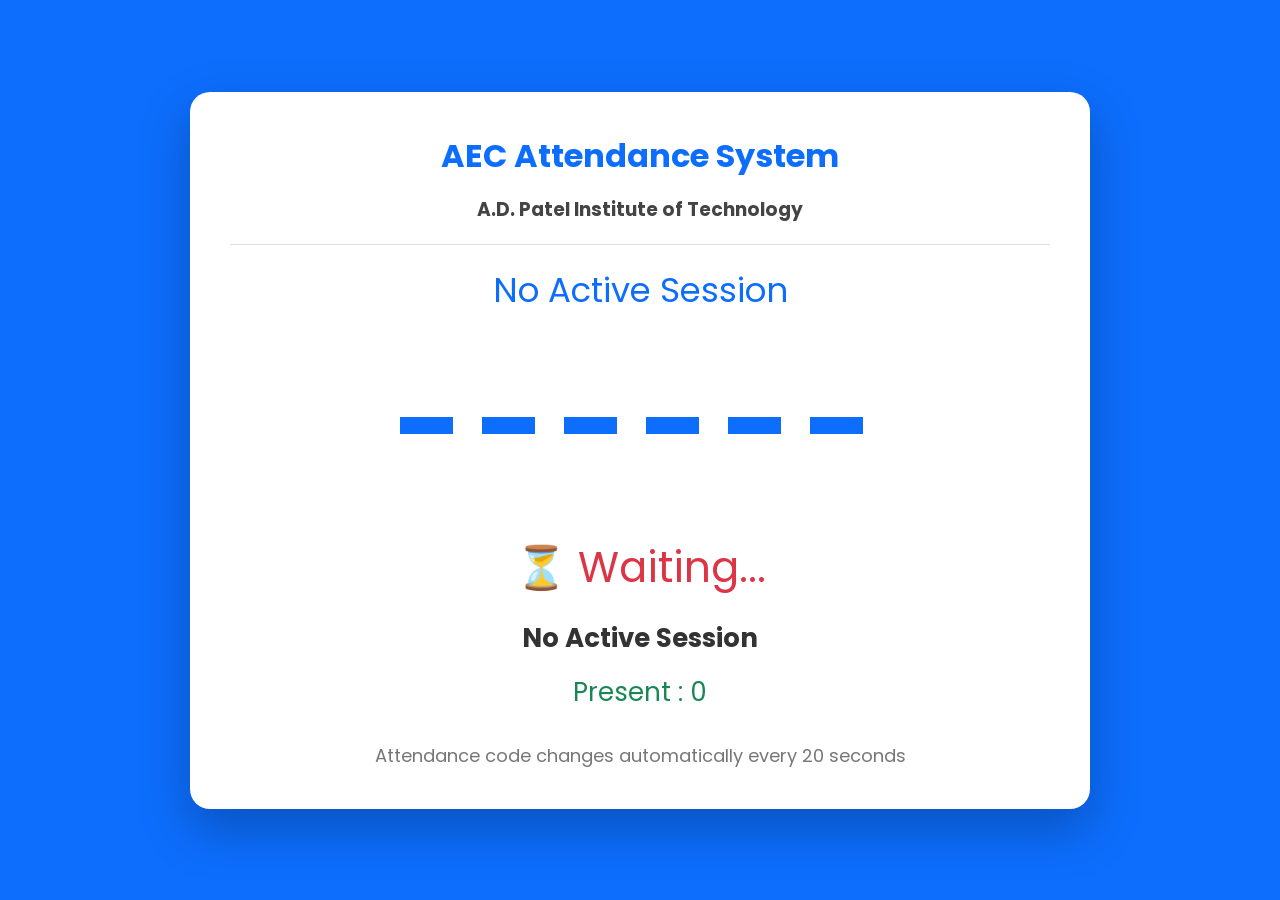
==== display.html @ 6e237783 "Create display.html" ====
<!DOCTYPE html>
<html lang="en">

<head>

<meta charset="UTF-8">
<meta name="viewport" content="width=device-width, initial-scale=1">

<title>AEC Attendance Display</title>

<link rel="stylesheet" href="css/style.css">

<style>

body{

background:#0d6efd;
color:white;
display:flex;
justify-content:center;
align-items:center;
height:100vh;
margin:0;

}

.displayCard{

width:90%;
max-width:900px;
background:white;
color:#333;
border-radius:20px;
padding:40px;
text-align:center;
box-shadow:0 20px 50px rgba(0,0,0,.25);

}

#displaySubject{

font-size:34px;
margin-bottom:20px;
color:#0d6efd;

}

#displayCode{

font-size:120px;
font-weight:bold;
letter-spacing:12px;
color:#0d6efd;
animation:pulse 1.2s infinite;

}

#displayCountdown{

font-size:42px;
color:#dc3545;
margin-top:20px;

}

#displayStatus{

font-size:26px;
margin-top:20px;
font-weight:bold;

}

#displayPresent{

font-size:26px;
margin-top:15px;
color:#198754;

}

#footer{

margin-top:30px;
font-size:18px;
color:#777;

}

</style>

</head>

<body>

<div class="displayCard">

<h1>AEC Attendance System</h1>

<h3>A.D. Patel Institute of Technology</h3>

<hr>

<div id="displaySubject">

No Active Session

</div>

<div id="displayCode">

------

</div>

<div id="displayCountdown">

⏳ Waiting...

</div>

<div id="displayStatus">

No Active Session

</div>

<div id="displayPresent">

Present : 0

</div>

<div id="footer">

Attendance code changes automatically every 20 seconds

</div>

</div>

<script src="js/config.js"></script>
<script src="js/display.js"></script>

</body>

</html>
---- css/style.css ----
/* ==========================================
   AEC Attendance System - Professional UI
========================================== */

@import url('https://fonts.googleapis.com/css2?family=Poppins:wght@300;400;500;600;700&display=swap');

*{
    margin:0;
    padding:0;
    box-sizing:border-box;
    font-family:'Poppins',sans-serif;
}

body{
    background:#eef3f9;
    color:#333;
    min-height:100vh;
}

.container{
    width:95%;
    max-width:1200px;
    margin:30px auto;
}

.card{
    background:#fff;
    border-radius:15px;
    padding:25px;
    margin-bottom:25px;
    box-shadow:0 10px 30px rgba(0,0,0,.08);
}

h1{
    color:#0d6efd;
    text-align:center;
    margin-bottom:8px;
}

h2{
    color:#0d6efd;
    margin-bottom:15px;
}

h3{
    margin:15px 0 10px;
    color:#444;
}

hr{
    margin:20px 0;
    border:none;
    border-top:1px solid #ddd;
}

input,
select{
    width:100%;
    padding:12px;
    margin:8px 0;
    border:1px solid #ccc;
    border-radius:8px;
    font-size:15px;
    transition:.3s;
}

input:focus,
select:focus{
    outline:none;
    border-color:#0d6efd;
    box-shadow:0 0 6px rgba(13,110,253,.25);
}

button{
    padding:12px 22px;
    border:none;
    border-radius:8px;
    cursor:pointer;
    background:#0d6efd;
    color:white;
    font-size:15px;
    font-weight:600;
    margin:5px;
    transition:.25s;
}

button:hover{
    transform:translateY(-2px);
    opacity:.95;
}

button:nth-of-type(2){
    background:#dc3545;
}

table{
    width:100%;
    border-collapse:collapse;
    margin-top:15px;
}

th{
    background:#0d6efd;
    color:white;
    padding:12px;
    text-align:left;
}

td{
    padding:10px;
    border-bottom:1px solid #eee;
}

tr:hover{
    background:#f8f9fa;
}

#attendancePanel{
    text-align:center;
    background:#f8fbff;
    border:2px solid #0d6efd;
    border-radius:15px;
    padding:30px;
}

#attendanceCode{
    font-size:70px;
    color:#0d6efd;
    letter-spacing:8px;
    animation:pulse 1.2s infinite;
}

#attendanceStatus{
    margin-top:10px;
    color:#198754;
    font-weight:bold;
}

#presentCount{
    color:#198754;
    font-size:28px;
    font-weight:bold;
}

@keyframes pulse{

0%{
transform:scale(1);
}

50%{
transform:scale(1.08);
}

100%{
transform:scale(1);
}

}

.loginTitle{
    text-align:center;
    margin-bottom:25px;
}

.topbar{
    background:#0d6efd;
    color:white;
    padding:18px;
    border-radius:12px;
    text-align:center;
    margin-bottom:20px;
}

.topbar h1{
    color:white;
    margin-bottom:4px;
}

.topbar p{
    font-size:15px;
}

.success{
    color:#198754;
}

.error{
    color:#dc3545;
}

.info{
    color:#0d6efd;
}

@media(max-width:768px){

.card{
padding:18px;
}

#attendanceCode{
font-size:48px;
letter-spacing:4px;
}

button{
width:100%;
margin-top:10px;
}

table{
font-size:13px;
}

}
.dashboardTop{

display:grid;

grid-template-columns:repeat(auto-fit,minmax(220px,1fr));

gap:20px;

margin-bottom:25px;

}

.statCard{

background:white;

padding:20px;

border-radius:12px;

box-shadow:0 6px 18px rgba(0,0,0,.08);

text-align:center;

}

.statCard h3{

margin-bottom:10px;

color:#0d6efd;

}

.statCard p{

font-size:24px;

font-weight:bold;

}

.buttonRow{

display:flex;

gap:15px;

margin:20px 0;

flex-wrap:wrap;

}

.buttonRow button{

flex:1;

}

#countdown{

color:#dc3545;

font-size:28px;

margin-top:15px;

font-weight:bold;

}
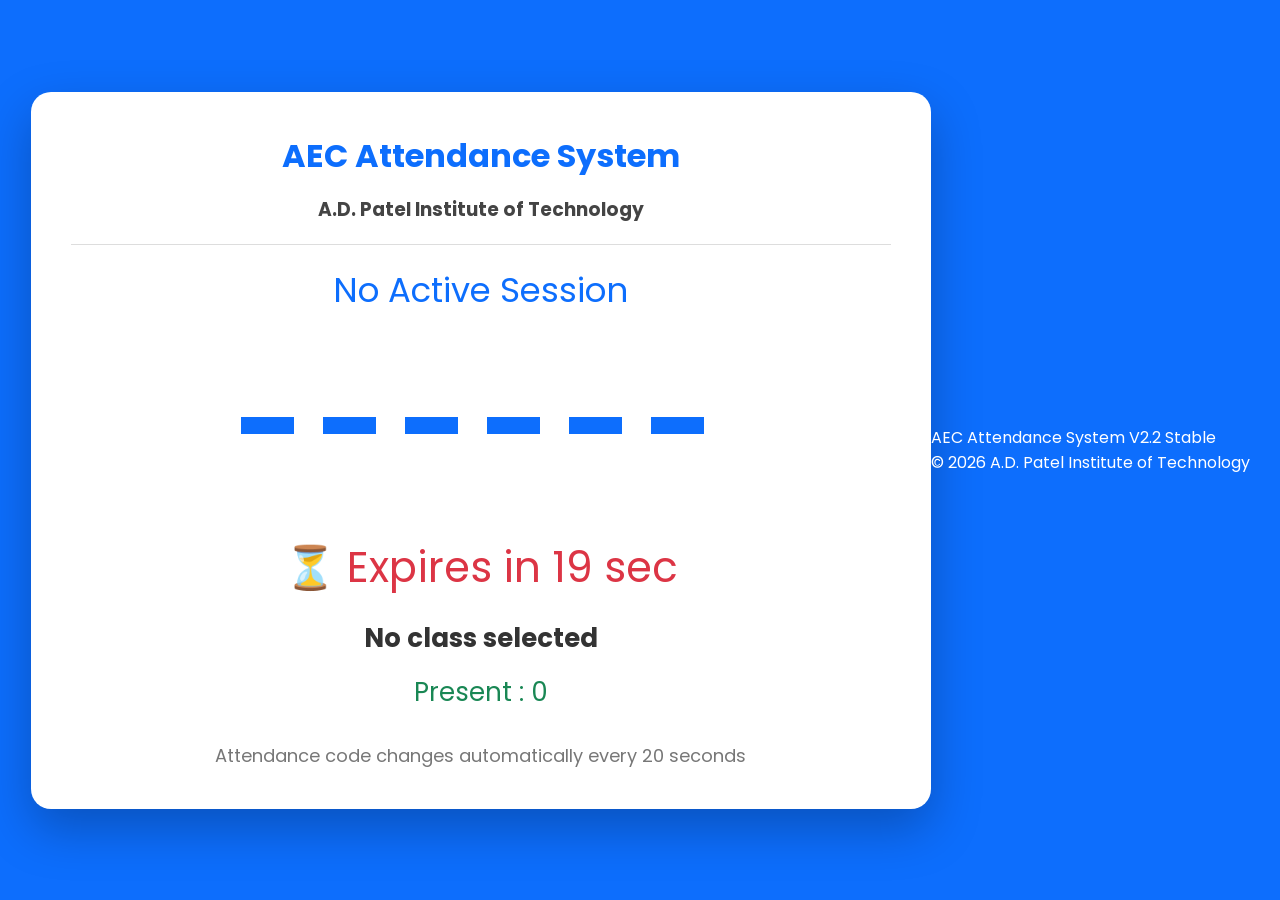
==== commit d52e9ae8: "Update display.html" ====
--- a/display.html
+++ b/display.html
@@ -145,3 +145,8 @@
 </body>
 
 </html>
+<footer class="footer">
+    AEC Attendance System V2.2 Stable
+    <br>
+    © 2026 A.D. Patel Institute of Technology
+</footer>
